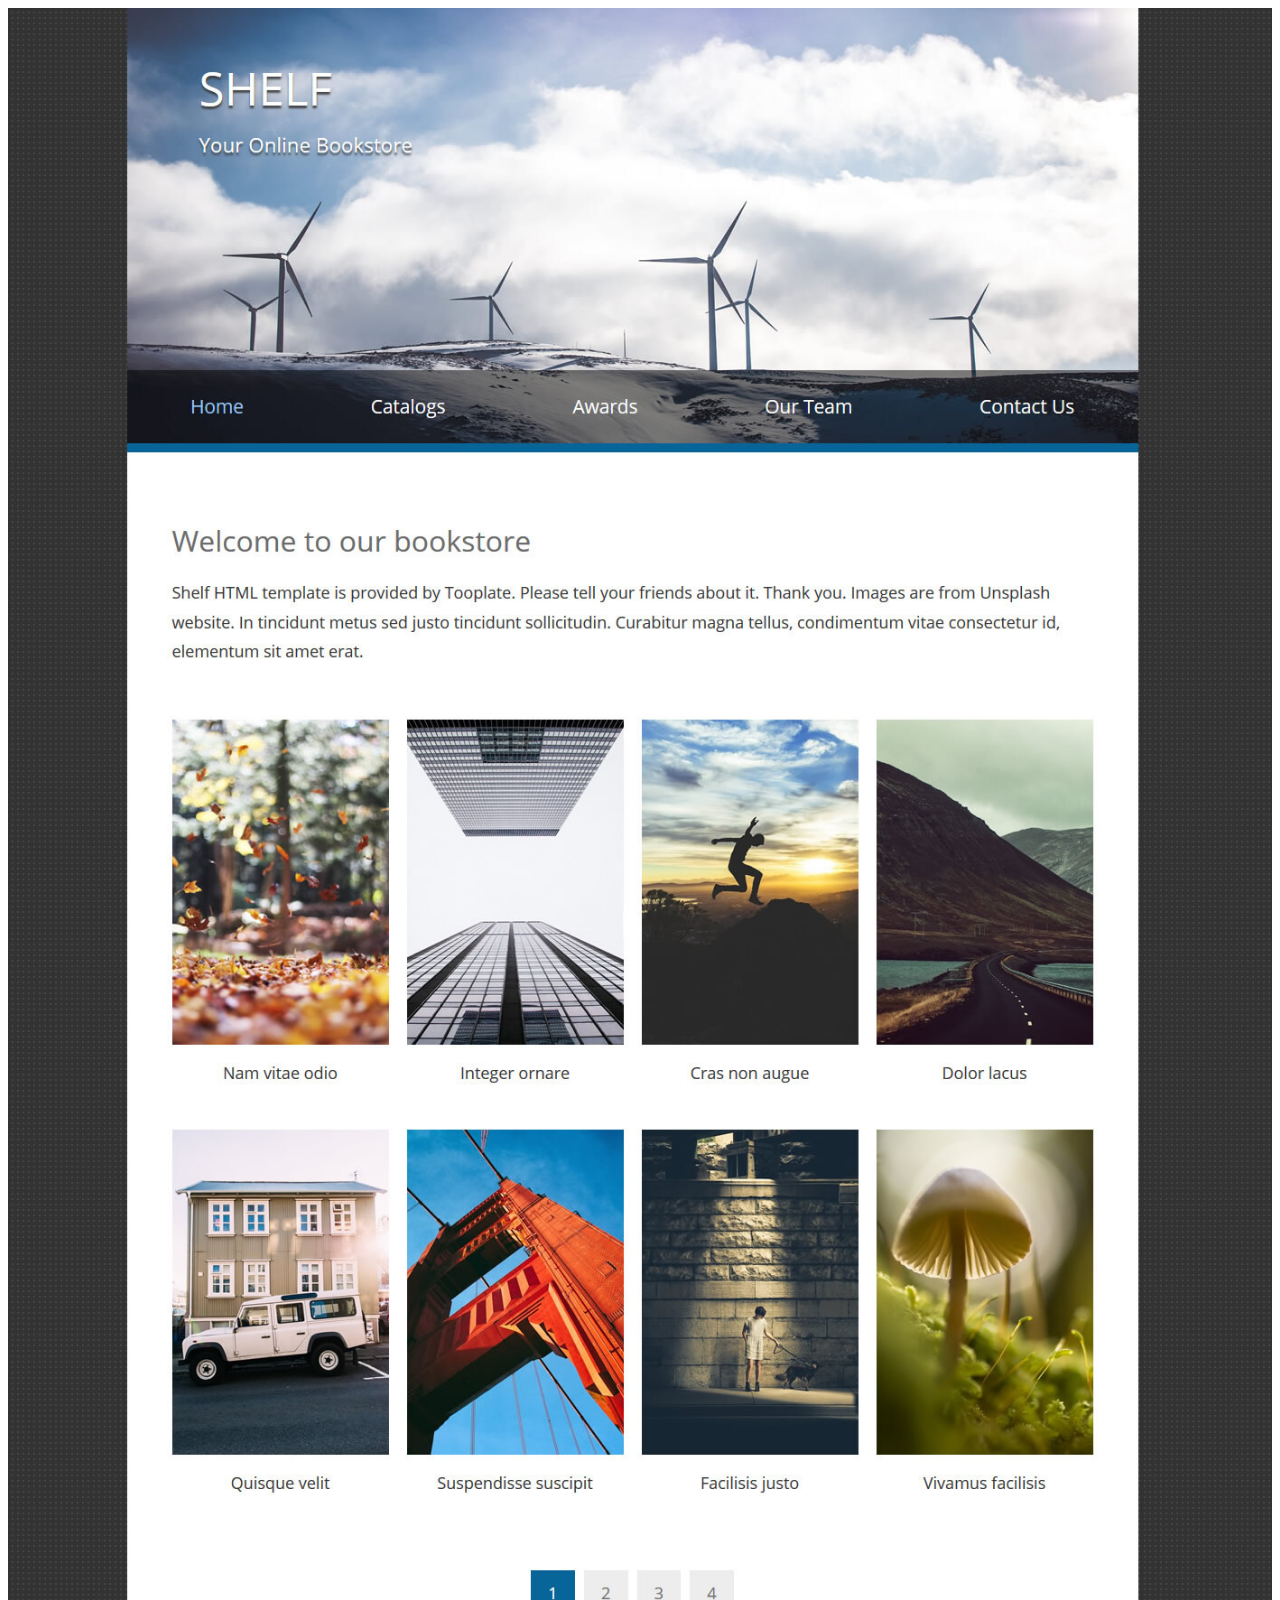
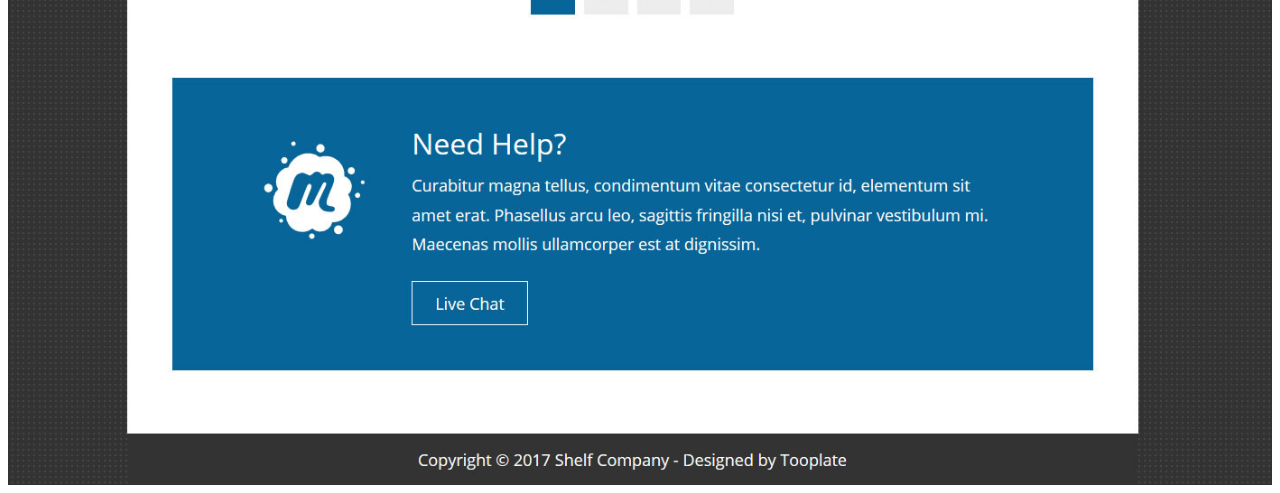
==== img.html @ 85b0dfee "feedback changes" ====
<html lang="en">
<head>
    <meta charset="UTF-8">
    <meta http-equiv="X-UA-Compatible" content="IE=edge">
    <meta name="viewport" content="width=device-width, initial-scale=1.0">
    <title>Document</title>
    <style>
        img {
            width: 100%;
            height: auto;
            margin: 0;
            padding: 0;
        }
    </style>
</head>
<body>
    <img src="./shelf (1).jpg" alt="">
</body>
</html>
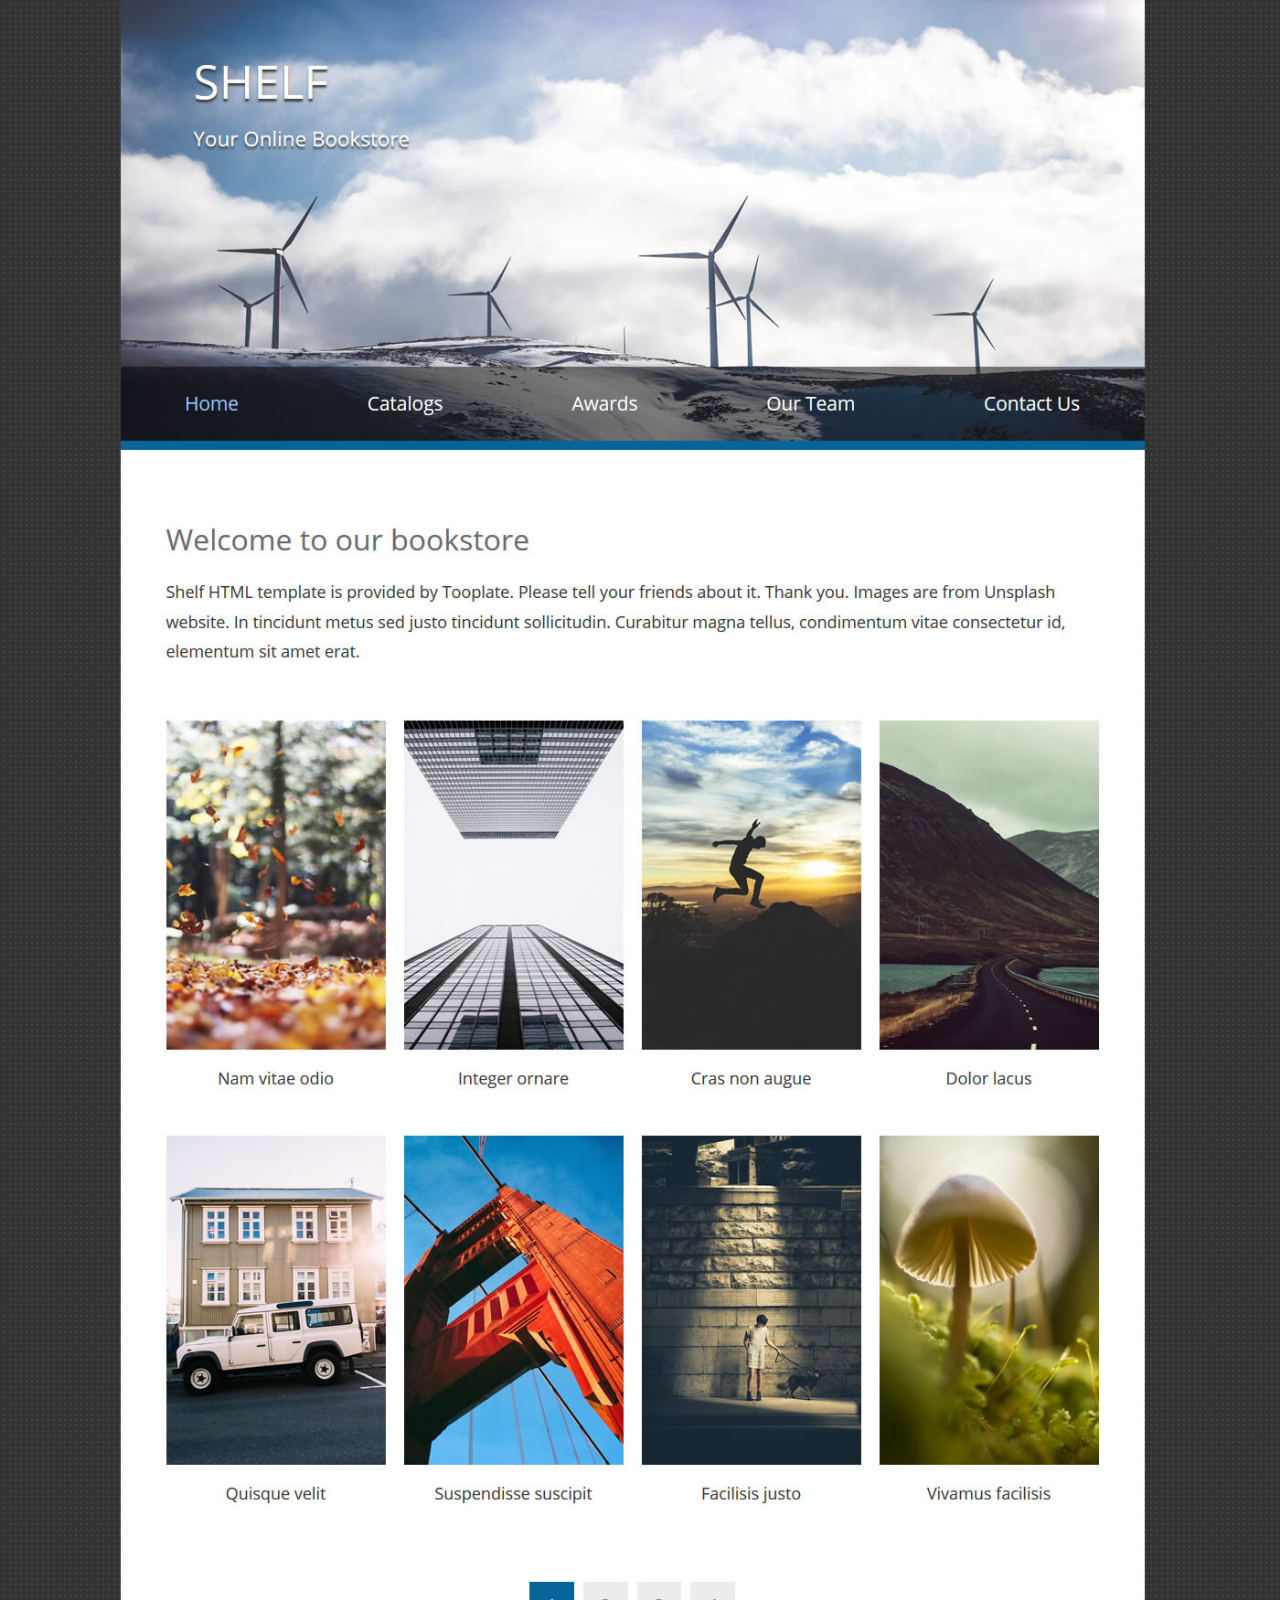
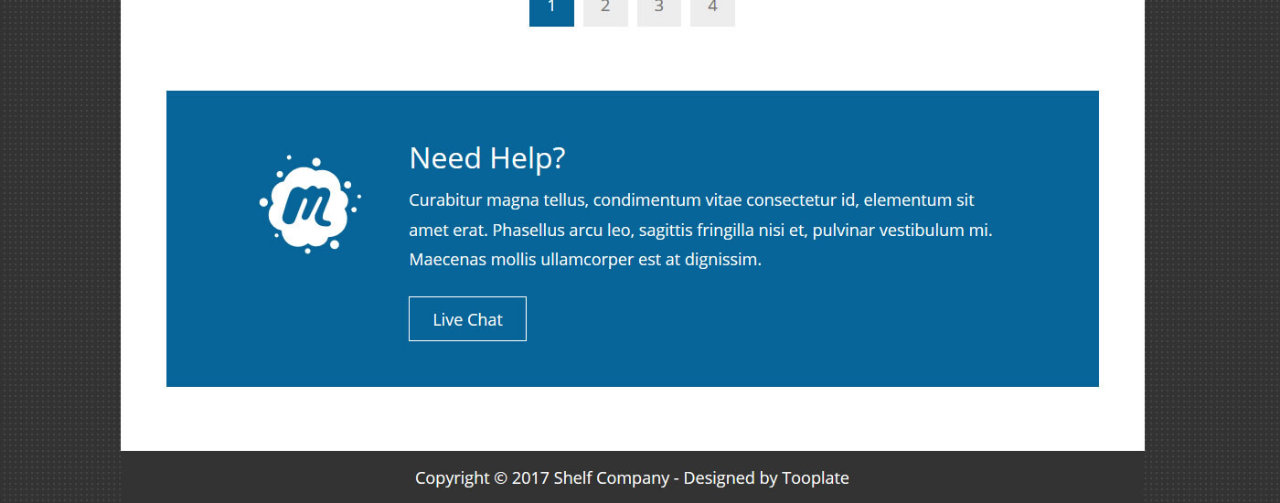
==== commit 37f7ca16: "changed margin and padding in img.html" ====
--- a/img.html
+++ b/img.html
@@ -5,6 +5,11 @@
     <meta name="viewport" content="width=device-width, initial-scale=1.0">
     <title>Document</title>
     <style>
+        *
+        {
+            margin: 0;
+            padding: 0;
+        }
         img {
             width: 100%;
             height: auto;
